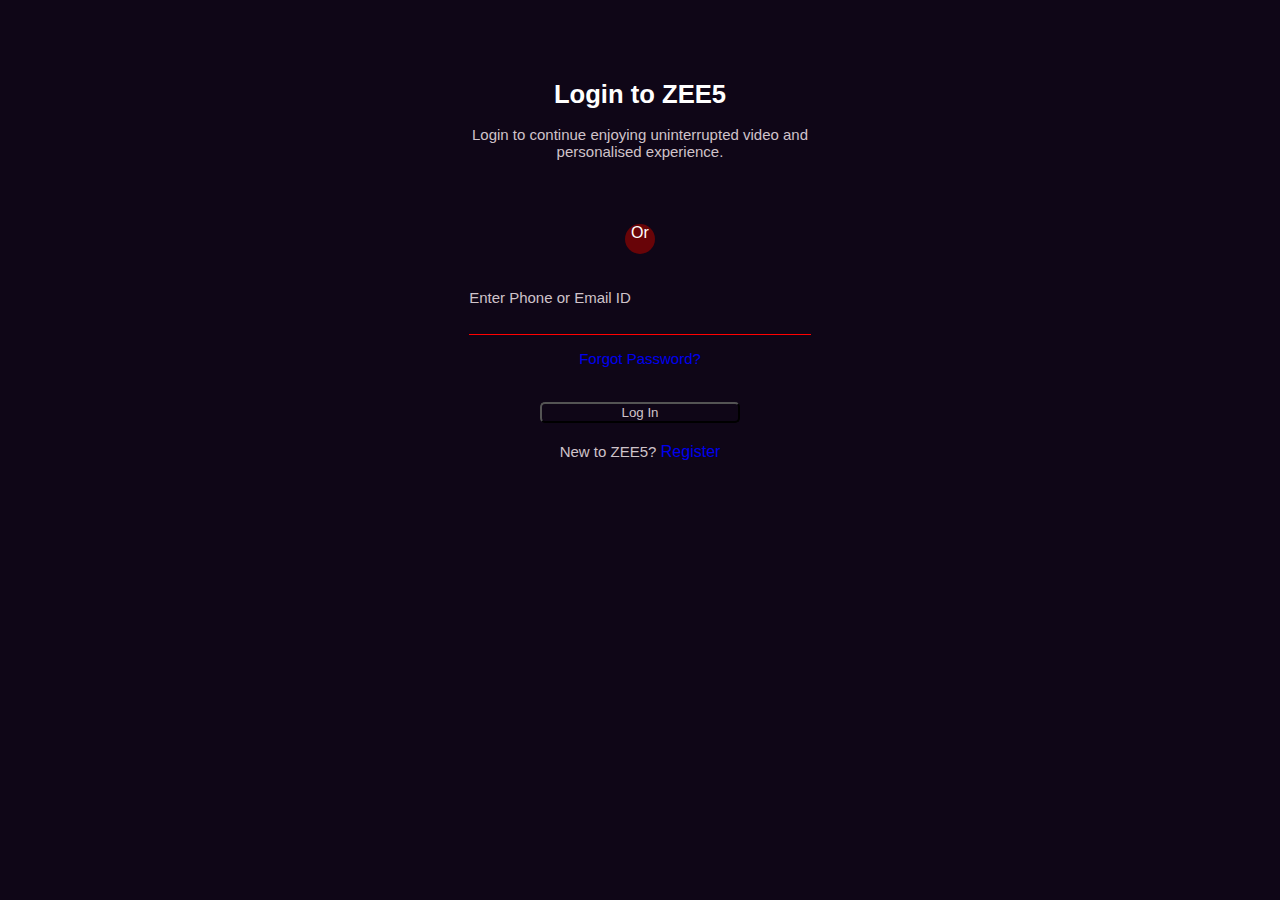
==== Login.html @ c03842d8 "Created Login Page" ====
<!DOCTYPE html>
<html lang="en">
<head>
    <meta charset="UTF-8">
    <meta http-equiv="X-UA-Compatible" content="IE=edge">
    <meta name="viewport" content="width=device-width, initial-scale=1.0">
    <title>Document</title>
<style>
   span , p{
    color: #cfc3ca;
     font-size: 15px;
      font-weight: 400;
   }
h1{
    font-size: 1.6rem;
     color: #fff;
     
}

body{
    font-family: NotoSansBold,sans-serif;
    background: #0f0617;


}
#box {
    height: 500px;
    width: 30%;
    margin: auto;
    margin-top: 80px;
    text-align: center;

}
    
img{
    border-radius: 50%;
    margin-top: 20px;
   
    margin-left: 15px;
    
}
a{
    text-decoration: none;
}
#box > #or{
    
background: rgba(129, 4, 4, 0.781);
border-radius: 50%;
height: 30px;
width: 30px;
color: #fff;
box-sizing: border-box;
margin:auto;
margin-top: 25px;
margin-bottom: 35px;

}
input{
    background-color: transparent;
    border: none;
    margin-top: 10px;
    outline: none;
    resize: none;
    color: aqua;
    margin-left: -180px;
}
#top{
    color: #cfc3ca;
    font-size: 15px;
      font-weight: 400;
     margin-left: -180px;

}
#line {
    width: 90%;
    margin: auto;
    height: 1px;
    background: red;
}
button{
    background-color: transparent;
    width: 200px;
    text-align: center;
    color: #cfc3ca;
    border-radius: 5px;
    margin-top: 20px;
    margin-bottom: 20px;
}
</style>
</head>
<body>
    <div id="box">
        <h1>Login to ZEE5</h1>
        <p>Login to continue enjoying uninterrupted video and personalised experience.</p>
        <a href="https://appleid.apple.com/auth/authorize?client_id=com.zee5.pwa&redirect_uri=https%3A%2F%2Fwww.zee5.com&response_type=code%20id_token&state=origin%3Aweb&scope=name%20email&response_mode=web_message&frame_id=5bbf30d0-3ae8-4031-a971-a294b015487e&m=11&v=1.5.4">         <img src="https://www.zee5.com/images/apple-social-icon-circle.svg?ver=2.50.94" alt="">
        </a> 
       <a href="https://accounts.google.com/o/oauth2/auth?redirect_uri=storagerelay%3A%2F%2Fhttps%2Fwww.zee5.com%3Fid%3Dauth949064&response_type=permission%20id_token&scope=email%20profile%20openid&openid.realm=&include_granted_scopes=true&client_id=171585693881-93jei1bqpoaejkq5ha63iemuq8bbmoar.apps.googleusercontent.com&ss_domain=https%3A%2F%2Fwww.zee5.com&fetch_basic_profile=true&gsiwebsdk=2"> <img src="https://www.zee5.com/images/google-social-icon-circle.svg?ver=2.50.94" alt="">
        </a> 
        <a href="https://www.facebook.com/login.php?skip_api_login=1&api_key=771609066382248&kid_directed_site=0&app_id=771609066382248&signed_next=1&next=https%3A%2F%2Fwww.facebook.com%2Fv2.10%2Fdialog%2Foauth%3Fapp_id%3D771609066382248%26cbt%3D1645543554518%26channel_url%3Dhttps%253A%252F%252Fstaticxx.facebook.com%252Fx%252Fconnect%252Fxd_arbiter%252F%253Fversion%253D46%2523cb%253Df32595e0b398ed4%2526domain%253Dwww.zee5.com%2526is_canvas%253Dfalse%2526origin%253Dhttps%25253A%25252F%25252Fwww.zee5.com%25252Ff3c1b4a8218b1a8%2526relation%253Dopener%26client_id%3D771609066382248%26display%3Dpopup%26domain%3Dwww.zee5.com%26e2e%3D%257B%257D%26fallback_redirect_uri%3Dhttps%253A%252F%252Fwww.zee5.com%252Fsignin%26locale%3Den_US%26logger_id%3Df1d180311af9ec8%26origin%3D1%26redirect_uri%3Dhttps%253A%252F%252Fstaticxx.facebook.com%252Fx%252Fconnect%252Fxd_arbiter%252F%253Fversion%253D46%2523cb%253Df3f8cb1d4dd7374%2526domain%253Dwww.zee5.com%2526is_canvas%253Dfalse%2526origin%253Dhttps%25253A%25252F%25252Fwww.zee5.com%25252Ff3c1b4a8218b1a8%2526relation%253Dopener%2526frame%253Df1d35c718a71e98%26response_type%3Dtoken%252Csigned_request%252Cgraph_domain%26sdk%3Djoey%26version%3Dv2.10%26ret%3Dlogin%26fbapp_pres%3D0%26tp%3Dunspecified&cancel_url=https%3A%2F%2Fstaticxx.facebook.com%2Fx%2Fconnect%2Fxd_arbiter%2F%3Fversion%3D46%23cb%3Df3f8cb1d4dd7374%26domain%3Dwww.zee5.com%26is_canvas%3Dfalse%26origin%3Dhttps%253A%252F%252Fwww.zee5.com%252Ff3c1b4a8218b1a8%26relation%3Dopener%26frame%3Df1d35c718a71e98%26error%3Daccess_denied%26error_code%3D200%26error_description%3DPermissions%2Berror%26error_reason%3Duser_denied&display=popup&locale=en_GB&pl_dbl=0"><img src="https://www.zee5.com/images/fb-social-icon-circle.svg?ver=2.50.94" alt="">
        </a>
        <a href="https://api.twitter.com/oauth/authenticate?oauth_token=XENwRgAAAAAA2CPSAAABfyILk34&force_login=false"><img src="https://www.zee5.com/images/twitter-social-icon.svg?ver=2.50.94" alt="">
    </a>
    <div id="or">
        Or
    </div>
    <span id="top">Enter Phone or Email ID</span>
    <br>
    <input type="text"  name="Email ID or Mobile Number" >
    <div id="line"></div>
    <p><a href="https://www.zee5.com/forgotpassword">Forgot Password?</a></p>
   
<button>Log In</button>
<br>
<span>New to ZEE5?</span> <a href="https://www.zee5.com/register">Register</a>
</div>
</body>
</html>
<script>
 
</script>
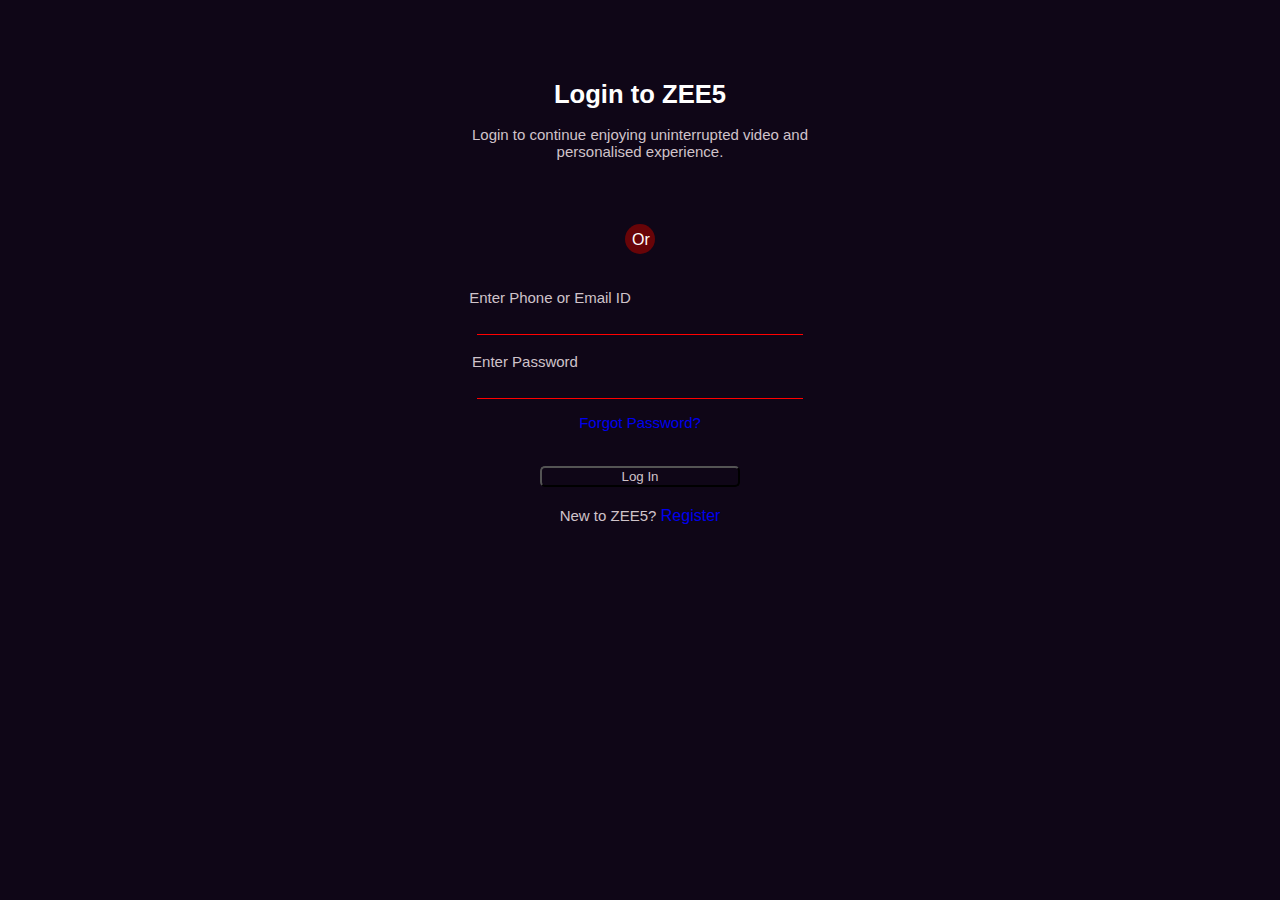
==== commit b9909e10: "Create Sign in,Log in , plan page" ====
--- a/Login.html
+++ b/Login.html
@@ -1,120 +1,168 @@
-<!DOCTYPE html>
-<html lang="en">
-<head>
-    <meta charset="UTF-8">
-    <meta http-equiv="X-UA-Compatible" content="IE=edge">
-    <meta name="viewport" content="width=device-width, initial-scale=1.0">
-    <title>Document</title>
-<style>
-   span , p{
-    color: #cfc3ca;
-     font-size: 15px;
-      font-weight: 400;
-   }
-h1{
-    font-size: 1.6rem;
-     color: #fff;
-     
-}
-
-body{
-    font-family: NotoSansBold,sans-serif;
-    background: #0f0617;
-
-
-}
-#box {
-    height: 500px;
-    width: 30%;
-    margin: auto;
-    margin-top: 80px;
-    text-align: center;
-
-}
-    
-img{
-    border-radius: 50%;
-    margin-top: 20px;
-   
-    margin-left: 15px;
-    
-}
-a{
-    text-decoration: none;
-}
-#box > #or{
-    
-background: rgba(129, 4, 4, 0.781);
-border-radius: 50%;
-height: 30px;
-width: 30px;
-color: #fff;
-box-sizing: border-box;
-margin:auto;
-margin-top: 25px;
-margin-bottom: 35px;
-
-}
-input{
-    background-color: transparent;
-    border: none;
-    margin-top: 10px;
-    outline: none;
-    resize: none;
-    color: aqua;
-    margin-left: -180px;
-}
-#top{
-    color: #cfc3ca;
-    font-size: 15px;
-      font-weight: 400;
-     margin-left: -180px;
-
-}
-#line {
-    width: 90%;
-    margin: auto;
-    height: 1px;
-    background: red;
-}
-button{
-    background-color: transparent;
-    width: 200px;
-    text-align: center;
-    color: #cfc3ca;
-    border-radius: 5px;
-    margin-top: 20px;
-    margin-bottom: 20px;
-}
-</style>
-</head>
-<body>
-    <div id="box">
-        <h1>Login to ZEE5</h1>
-        <p>Login to continue enjoying uninterrupted video and personalised experience.</p>
-        <a href="https://appleid.apple.com/auth/authorize?client_id=com.zee5.pwa&redirect_uri=https%3A%2F%2Fwww.zee5.com&response_type=code%20id_token&state=origin%3Aweb&scope=name%20email&response_mode=web_message&frame_id=5bbf30d0-3ae8-4031-a971-a294b015487e&m=11&v=1.5.4">         <img src="https://www.zee5.com/images/apple-social-icon-circle.svg?ver=2.50.94" alt="">
-        </a> 
-       <a href="https://accounts.google.com/o/oauth2/auth?redirect_uri=storagerelay%3A%2F%2Fhttps%2Fwww.zee5.com%3Fid%3Dauth949064&response_type=permission%20id_token&scope=email%20profile%20openid&openid.realm=&include_granted_scopes=true&client_id=171585693881-93jei1bqpoaejkq5ha63iemuq8bbmoar.apps.googleusercontent.com&ss_domain=https%3A%2F%2Fwww.zee5.com&fetch_basic_profile=true&gsiwebsdk=2"> <img src="https://www.zee5.com/images/google-social-icon-circle.svg?ver=2.50.94" alt="">
-        </a> 
-        <a href="https://www.facebook.com/login.php?skip_api_login=1&api_key=771609066382248&kid_directed_site=0&app_id=771609066382248&signed_next=1&next=https%3A%2F%2Fwww.facebook.com%2Fv2.10%2Fdialog%2Foauth%3Fapp_id%3D771609066382248%26cbt%3D1645543554518%26channel_url%3Dhttps%253A%252F%252Fstaticxx.facebook.com%252Fx%252Fconnect%252Fxd_arbiter%252F%253Fversion%253D46%2523cb%253Df32595e0b398ed4%2526domain%253Dwww.zee5.com%2526is_canvas%253Dfalse%2526origin%253Dhttps%25253A%25252F%25252Fwww.zee5.com%25252Ff3c1b4a8218b1a8%2526relation%253Dopener%26client_id%3D771609066382248%26display%3Dpopup%26domain%3Dwww.zee5.com%26e2e%3D%257B%257D%26fallback_redirect_uri%3Dhttps%253A%252F%252Fwww.zee5.com%252Fsignin%26locale%3Den_US%26logger_id%3Df1d180311af9ec8%26origin%3D1%26redirect_uri%3Dhttps%253A%252F%252Fstaticxx.facebook.com%252Fx%252Fconnect%252Fxd_arbiter%252F%253Fversion%253D46%2523cb%253Df3f8cb1d4dd7374%2526domain%253Dwww.zee5.com%2526is_canvas%253Dfalse%2526origin%253Dhttps%25253A%25252F%25252Fwww.zee5.com%25252Ff3c1b4a8218b1a8%2526relation%253Dopener%2526frame%253Df1d35c718a71e98%26response_type%3Dtoken%252Csigned_request%252Cgraph_domain%26sdk%3Djoey%26version%3Dv2.10%26ret%3Dlogin%26fbapp_pres%3D0%26tp%3Dunspecified&cancel_url=https%3A%2F%2Fstaticxx.facebook.com%2Fx%2Fconnect%2Fxd_arbiter%2F%3Fversion%3D46%23cb%3Df3f8cb1d4dd7374%26domain%3Dwww.zee5.com%26is_canvas%3Dfalse%26origin%3Dhttps%253A%252F%252Fwww.zee5.com%252Ff3c1b4a8218b1a8%26relation%3Dopener%26frame%3Df1d35c718a71e98%26error%3Daccess_denied%26error_code%3D200%26error_description%3DPermissions%2Berror%26error_reason%3Duser_denied&display=popup&locale=en_GB&pl_dbl=0"><img src="https://www.zee5.com/images/fb-social-icon-circle.svg?ver=2.50.94" alt="">
-        </a>
-        <a href="https://api.twitter.com/oauth/authenticate?oauth_token=XENwRgAAAAAA2CPSAAABfyILk34&force_login=false"><img src="https://www.zee5.com/images/twitter-social-icon.svg?ver=2.50.94" alt="">
-    </a>
-    <div id="or">
-        Or
-    </div>
-    <span id="top">Enter Phone or Email ID</span>
-    <br>
-    <input type="text"  name="Email ID or Mobile Number" >
-    <div id="line"></div>
-    <p><a href="https://www.zee5.com/forgotpassword">Forgot Password?</a></p>
-   
-<button>Log In</button>
-<br>
-<span>New to ZEE5?</span> <a href="https://www.zee5.com/register">Register</a>
-</div>
-</body>
-</html>
-<script>
- 
+<!DOCTYPE html>
+<html lang="en">
+<head>
+    <meta charset="UTF-8">
+    <meta http-equiv="X-UA-Compatible" content="IE=edge">
+    <meta name="viewport" content="width=device-width, initial-scale=1.0">
+    <title>Document</title>
+<style>
+   span , p{
+    color: #cfc3ca;
+     font-size: 15px;
+      font-weight: 400;
+   }
+h1{
+    font-size: 1.6rem;
+     color: #fff;
+     
+}
+
+body{
+    font-family: NotoSansBold,sans-serif;
+    background: #0f0617;
+
+
+}
+#box {
+    height: 550px;
+    width: 30%;
+    margin: auto;
+    margin-top: 80px;
+    text-align: center;
+
+
+}
+    
+img{
+    border-radius: 50%;
+    margin-top: 20px;
+   
+    margin-left: 15px;
+    
+}
+a{
+    text-decoration: none;
+}
+#box > #or{
+    
+background: rgba(129, 4, 4, 0.781);
+border-radius: 50%;
+height: 30px;
+width: 30px;
+color: #fff;
+box-sizing: border-box;
+margin:auto;
+margin-top: 25px;
+margin-bottom: 35px;
+text-align: center;
+
+padding: 7px;
+
+}
+input{
+    background-color: transparent;
+    border: none;
+    margin-top: 10px;
+    outline: none;
+    resize: none;
+    color: aqua;
+    margin-left: -180px;
+    width: 400px;
+  
+    margin-left: 25px;
+}
+#top{
+    color: #cfc3ca;
+    font-size: 15px;
+      font-weight: 400;
+     margin-left: -180px;
+
+}
+
+#top1{
+    color: #cfc3ca;
+    font-size: 15px;
+      font-weight: 400;
+    margin-right:230px;
+}
+
+.line {
+    width: 86%;
+    margin: auto;
+    height: 1px;
+    background: red;
+}
+button{
+    background-color: transparent;
+    width: 200px;
+    text-align: center;
+    color: #cfc3ca;
+    border-radius: 5px;
+    margin-top: 20px;
+    margin-bottom: 20px;
+}
+</style>
+</head>
+<body>
+    <div id="box">
+        <h1>Login to ZEE5</h1>
+        <p>Login to continue enjoying uninterrupted video and personalised experience.</p>
+        <a href="https://appleid.apple.com/auth/authorize?client_id=com.zee5.pwa&redirect_uri=https%3A%2F%2Fwww.zee5.com&response_type=code%20id_token&state=origin%3Aweb&scope=name%20email&response_mode=web_message&frame_id=5bbf30d0-3ae8-4031-a971-a294b015487e&m=11&v=1.5.4">         <img src="https://www.zee5.com/images/apple-social-icon-circle.svg?ver=2.50.94" alt="">
+        </a> 
+       <a href="https://accounts.google.com/o/oauth2/auth?redirect_uri=storagerelay%3A%2F%2Fhttps%2Fwww.zee5.com%3Fid%3Dauth949064&response_type=permission%20id_token&scope=email%20profile%20openid&openid.realm=&include_granted_scopes=true&client_id=171585693881-93jei1bqpoaejkq5ha63iemuq8bbmoar.apps.googleusercontent.com&ss_domain=https%3A%2F%2Fwww.zee5.com&fetch_basic_profile=true&gsiwebsdk=2"> <img src="https://www.zee5.com/images/google-social-icon-circle.svg?ver=2.50.94" alt="">
+        </a> 
+        <a href="https://www.facebook.com/login.php?skip_api_login=1&api_key=771609066382248&kid_directed_site=0&app_id=771609066382248&signed_next=1&next=https%3A%2F%2Fwww.facebook.com%2Fv2.10%2Fdialog%2Foauth%3Fapp_id%3D771609066382248%26cbt%3D1645543554518%26channel_url%3Dhttps%253A%252F%252Fstaticxx.facebook.com%252Fx%252Fconnect%252Fxd_arbiter%252F%253Fversion%253D46%2523cb%253Df32595e0b398ed4%2526domain%253Dwww.zee5.com%2526is_canvas%253Dfalse%2526origin%253Dhttps%25253A%25252F%25252Fwww.zee5.com%25252Ff3c1b4a8218b1a8%2526relation%253Dopener%26client_id%3D771609066382248%26display%3Dpopup%26domain%3Dwww.zee5.com%26e2e%3D%257B%257D%26fallback_redirect_uri%3Dhttps%253A%252F%252Fwww.zee5.com%252Fsignin%26locale%3Den_US%26logger_id%3Df1d180311af9ec8%26origin%3D1%26redirect_uri%3Dhttps%253A%252F%252Fstaticxx.facebook.com%252Fx%252Fconnect%252Fxd_arbiter%252F%253Fversion%253D46%2523cb%253Df3f8cb1d4dd7374%2526domain%253Dwww.zee5.com%2526is_canvas%253Dfalse%2526origin%253Dhttps%25253A%25252F%25252Fwww.zee5.com%25252Ff3c1b4a8218b1a8%2526relation%253Dopener%2526frame%253Df1d35c718a71e98%26response_type%3Dtoken%252Csigned_request%252Cgraph_domain%26sdk%3Djoey%26version%3Dv2.10%26ret%3Dlogin%26fbapp_pres%3D0%26tp%3Dunspecified&cancel_url=https%3A%2F%2Fstaticxx.facebook.com%2Fx%2Fconnect%2Fxd_arbiter%2F%3Fversion%3D46%23cb%3Df3f8cb1d4dd7374%26domain%3Dwww.zee5.com%26is_canvas%3Dfalse%26origin%3Dhttps%253A%252F%252Fwww.zee5.com%252Ff3c1b4a8218b1a8%26relation%3Dopener%26frame%3Df1d35c718a71e98%26error%3Daccess_denied%26error_code%3D200%26error_description%3DPermissions%2Berror%26error_reason%3Duser_denied&display=popup&locale=en_GB&pl_dbl=0"><img src="https://www.zee5.com/images/fb-social-icon-circle.svg?ver=2.50.94" alt="">
+        </a>
+        <a href="https://api.twitter.com/oauth/authenticate?oauth_token=XENwRgAAAAAA2CPSAAABfyILk34&force_login=false"><img src="https://www.zee5.com/images/twitter-social-icon.svg?ver=2.50.94" alt="">
+    </a>
+    <div id="or">
+        Or
+    </div>
+    <span id="top">Enter Phone or Email ID</span>
+    <br>
+    <input type="text" id="mail" name="Email ID or Mobile Number" >
+    <div class="line"></div>
+<br>
+    <span id="top1">Enter Password</span>
+    <br>
+    <input type="password" id="pass1"  name="Password" >
+
+    <div class="line"></div>
+
+    <p><a href="https://www.zee5.com/forgotpassword">Forgot Password?</a></p>
+   
+<button onClick="submit2()">Log In</button>
+<br>
+<span>New to ZEE5?</span> <a href="Signin.html">Register</a>
+</div>
+</body>
+</html>
+<script>
+ var regdUsers = JSON.parse(localStorage.getItem("signUpDetails"));
+  console.log(regdUsers);
+
+  function submit2() {
+    
+
+    var mail = document.querySelector("#mail").value;
+    var pass1 =document.querySelector("#pass1").value;
+ 
+
+    var flag= false;
+    for (var i = 0; i < regdUsers.length; i++) {
+      if (regdUsers[i].email == mail && regdUsers[i].pass == pass1) {
+        flag=true;
+
+      } 
+    }
+    if(flag==true){
+        
+        alert("Login Success");
+        window.location.href="index1.html";
+    }
+    else{
+        alert("Login Failed Please fill correct details");
+
+    }
+  }
 </script>